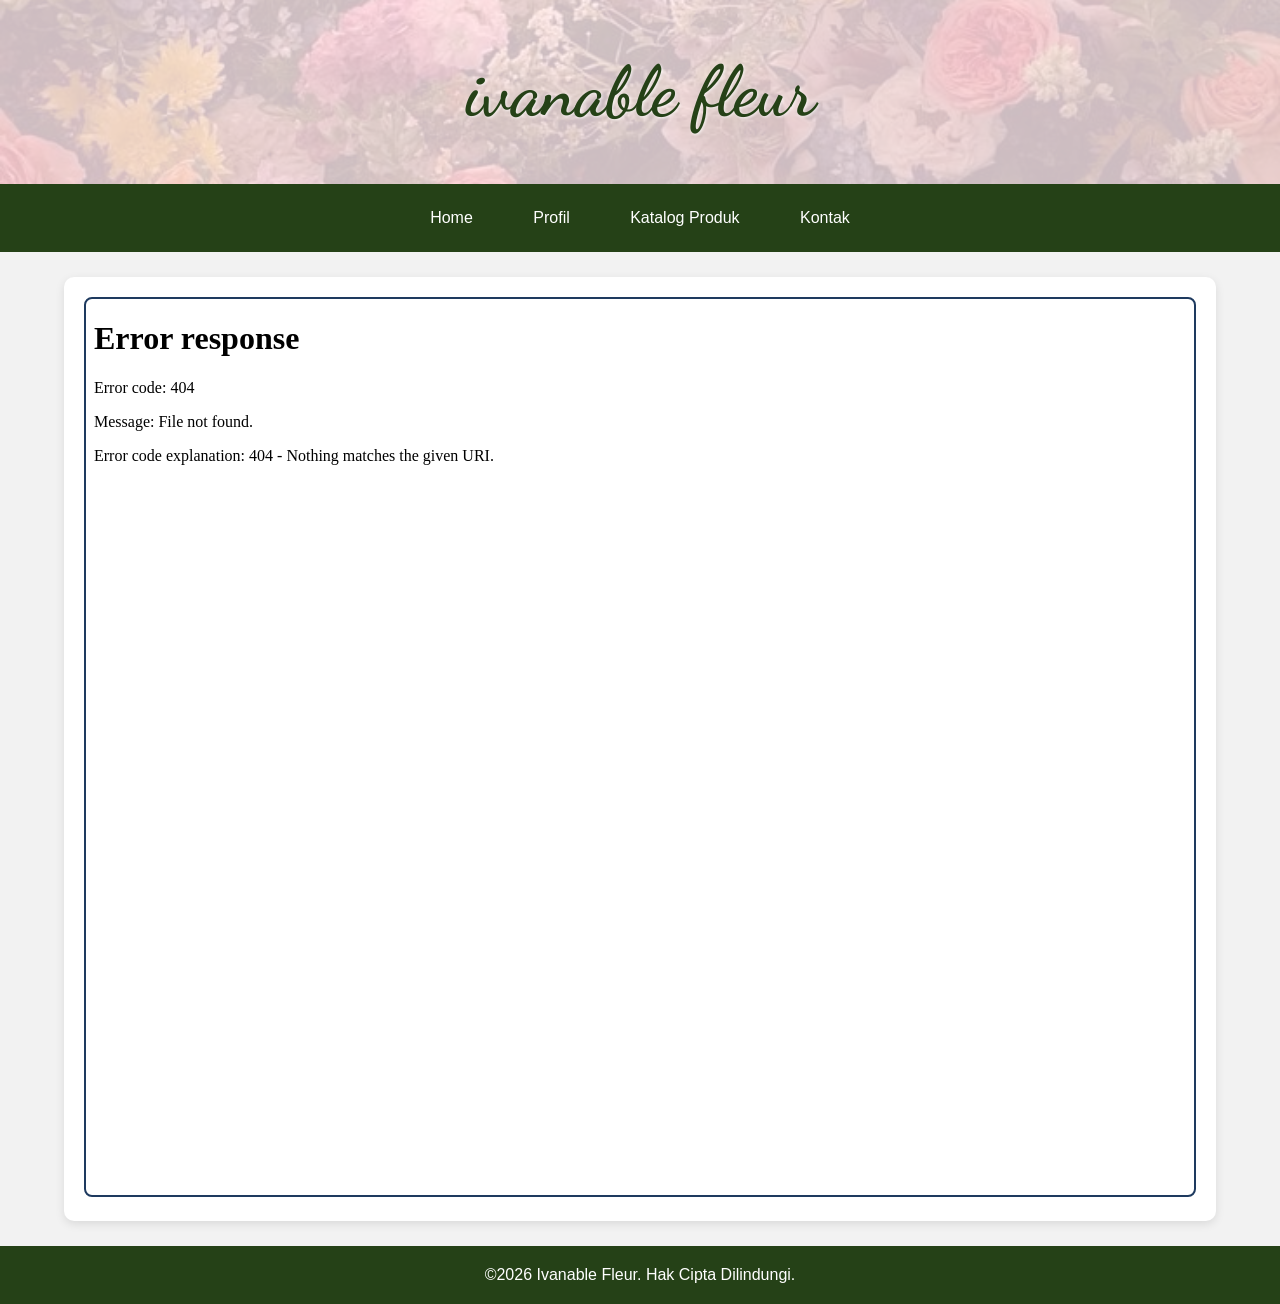
==== index.html @ 0bbec946 "Rename web index.html to index.html" ====
<!DOCTYPE html>
<head>
  <title>ivaanable fleur</title>
  <link rel="stylesheet" href="style.css">
  <link rel="preconnect" href="https://fonts.googleapis.com">
    <link rel="preconnect" href="https://fonts.gstatic.com" crossorigin>
    <link href="https://fonts.googleapis.com/css2?family=Dancing+Script:wght@600;700&display=swap" rel="stylesheet">

    <link rel="stylesheet" href="style.css">
<style>
        header {
            position: relative !important;
            background-color: #ffecf2 !important;
            padding: 50px 20px !important;
            overflow: hidden !important;
            text-align: center;
        }

        header::before {
            content: "";
            position: absolute;
            top: 0;
            left: 0;
            width: 100%;
            height: 100%;
            background-image: url('bunga.jpeg');
            background-size: cover;
            background-position: center;
            opacity: 0.20; 
            z-index: 1;
        }

        header h1 {
            position: relative;
            z-index: 2;
            font-family: 'Dancing Script', cursive !important;
            font-size: 70px !important;
            color: #254117 !important; 
            margin: 0;
            text-shadow: 1px 1px 3px rgba(255, 255, 255, 0.8);
        }

nav {background-color: #254117 !important;}

nav a {color: #ffffff !important;}

nav a:hover {background-color: #97a273 !important;}
footer {background-color: #254117 !important;}

footer a {color: #ffffff !important;}

footer a:hover {background-color: #97a273 !important;}
    </style>
</head>
<body>

<header>
    <h1>ivanable fleur</h1>
</header>

<nav>
<a href="Home.html" target="konten">Home</a>
<a href="Profil.html" target="konten">Profil</a>
<a href="Katalog Produk.html" target="konten">Katalog Produk</a>
<a href="Kontak.html" target="konten">Kontak</a>
</nav>

<main>
<iframe src="Home.html" name="konten" title="Home" width="100%" height="400"></iframe>
</main>

<footer>
<p>©2026 Ivanable Fleur. Hak Cipta Dilindungi.</p>
</footer>

</body>
</head>
---- style.css ----
/* =========================
   RESET
   ========================= */

* {
    margin: 0;
    padding: 0;
    box-sizing: border-box;
}


/* =========================
   BODY
   ========================= */

body {
    font-family: Arial, sans-serif;
    background-color: #f2f2f2;
    color: #333;
}


/* =========================
   HEADER
   ========================= */

header {
    background-color: #1e3a5f;
    color: white;

    text-align: center;

    padding: 30px;
}

header h1 {
    margin-bottom: 10px;
    font-size: 32px;
}

header p {
    font-size: 16px;
}


/* =========================
   MENU NAVIGASI
   ========================= */

nav {
    background-color: #222;

    text-align: center;

    padding: 10px;
}

nav a {
    display: inline-block;

    color: white;
    text-decoration: none;

    padding: 12px 25px;

    margin: 3px;

    border-radius: 5px;

    transition: 0.3s;
}


/* Saat mouse diarahkan ke menu */

nav a:hover {
    background-color: #1e3a5f;
}


/* =========================
   AREA KONTEN
   ========================= */

main {
    width: 90%;

    margin: 25px auto;

    background-color: white;

    padding: 20px;

    border-radius: 10px;

    box-shadow: 0 3px 10px rgba(0, 0, 0, 0.1);
}

main h2 {
    text-align: center;

    margin-bottom: 20px;

    color: #1e3a5f;
}


/* =========================
   IFRAME
   ========================= */

iframe {
    width: 100%;

    height: 900px;

    border: 2px solid #1e3a5f;

    border-radius: 8px;

    background-color: white;
}


/* =========================
   FOOTER
   ========================= */

footer {
    background-color: #1e3a5f;

    color: white;

    text-align: center;

    padding: 20px;

    margin-top: 20px;
}

footer p {
    margin: 0;
}


/* =========================
   RESPONSIVE
   ========================= */

@media screen and (max-width: 600px) {

    header h1 {
        font-size: 24px;
    }

    nav a {
        display: block;

        margin: 5px 20px;
    }

    main {
        width: 95%;
    }

    iframe {
        height: 400px;
    }
}
---- style.css ----
/* =========================
   RESET
   ========================= */

* {
    margin: 0;
    padding: 0;
    box-sizing: border-box;
}


/* =========================
   BODY
   ========================= */

body {
    font-family: Arial, sans-serif;
    background-color: #f2f2f2;
    color: #333;
}


/* =========================
   HEADER
   ========================= */

header {
    background-color: #1e3a5f;
    color: white;

    text-align: center;

    padding: 30px;
}

header h1 {
    margin-bottom: 10px;
    font-size: 32px;
}

header p {
    font-size: 16px;
}


/* =========================
   MENU NAVIGASI
   ========================= */

nav {
    background-color: #222;

    text-align: center;

    padding: 10px;
}

nav a {
    display: inline-block;

    color: white;
    text-decoration: none;

    padding: 12px 25px;

    margin: 3px;

    border-radius: 5px;

    transition: 0.3s;
}


/* Saat mouse diarahkan ke menu */

nav a:hover {
    background-color: #1e3a5f;
}


/* =========================
   AREA KONTEN
   ========================= */

main {
    width: 90%;

    margin: 25px auto;

    background-color: white;

    padding: 20px;

    border-radius: 10px;

    box-shadow: 0 3px 10px rgba(0, 0, 0, 0.1);
}

main h2 {
    text-align: center;

    margin-bottom: 20px;

    color: #1e3a5f;
}


/* =========================
   IFRAME
   ========================= */

iframe {
    width: 100%;

    height: 900px;

    border: 2px solid #1e3a5f;

    border-radius: 8px;

    background-color: white;
}


/* =========================
   FOOTER
   ========================= */

footer {
    background-color: #1e3a5f;

    color: white;

    text-align: center;

    padding: 20px;

    margin-top: 20px;
}

footer p {
    margin: 0;
}


/* =========================
   RESPONSIVE
   ========================= */

@media screen and (max-width: 600px) {

    header h1 {
        font-size: 24px;
    }

    nav a {
        display: block;

        margin: 5px 20px;
    }

    main {
        width: 95%;
    }

    iframe {
        height: 400px;
    }
}
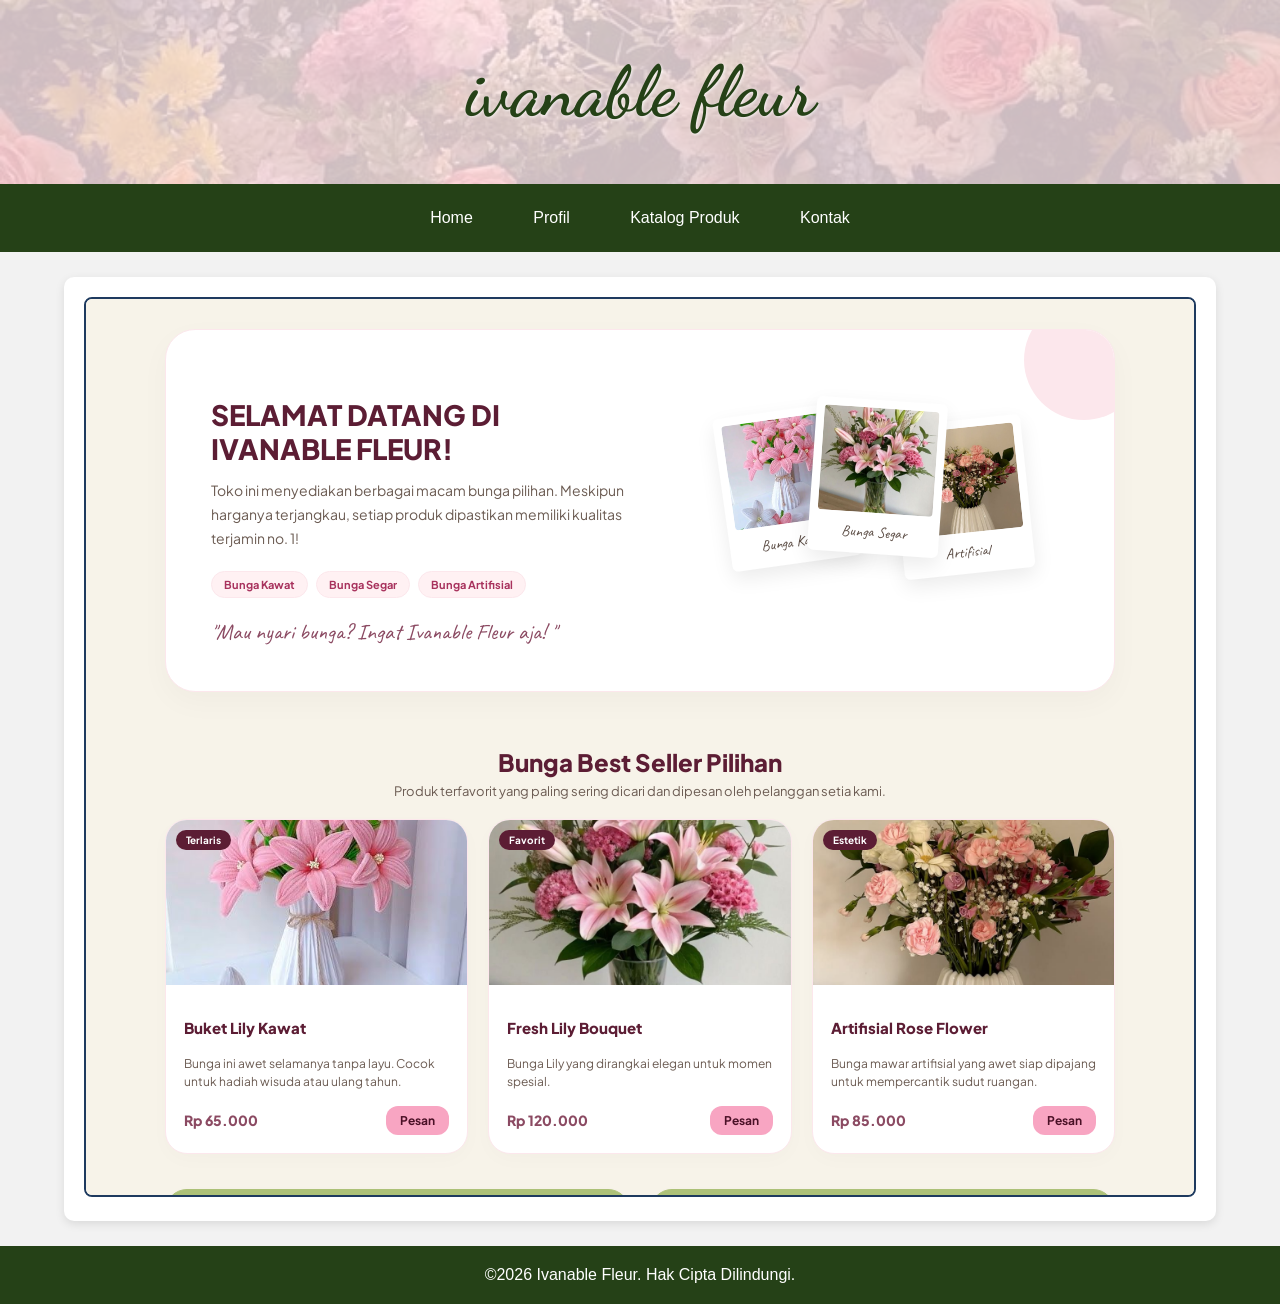
==== commit 66614f5b: "Update index.html" ====
--- a/index.html
+++ b/index.html
@@ -59,14 +59,14 @@
 </header>
 
 <nav>
-<a href="Home.html" target="konten">Home</a>
-<a href="Profil.html" target="konten">Profil</a>
-<a href="Katalog Produk.html" target="konten">Katalog Produk</a>
-<a href="Kontak.html" target="konten">Kontak</a>
+<a href="home.html" target="konten">Home</a>
+<a href="profil.html" target="konten">Profil</a>
+<a href="katalog produk.html" target="konten">Katalog Produk</a>
+<a href="kontak.html" target="konten">Kontak</a>
 </nav>
 
 <main>
-<iframe src="Home.html" name="konten" title="Home" width="100%" height="400"></iframe>
+<iframe src="home.html" name="konten" title="Home" width="100%" height="400"></iframe>
 </main>
 
 <footer>
